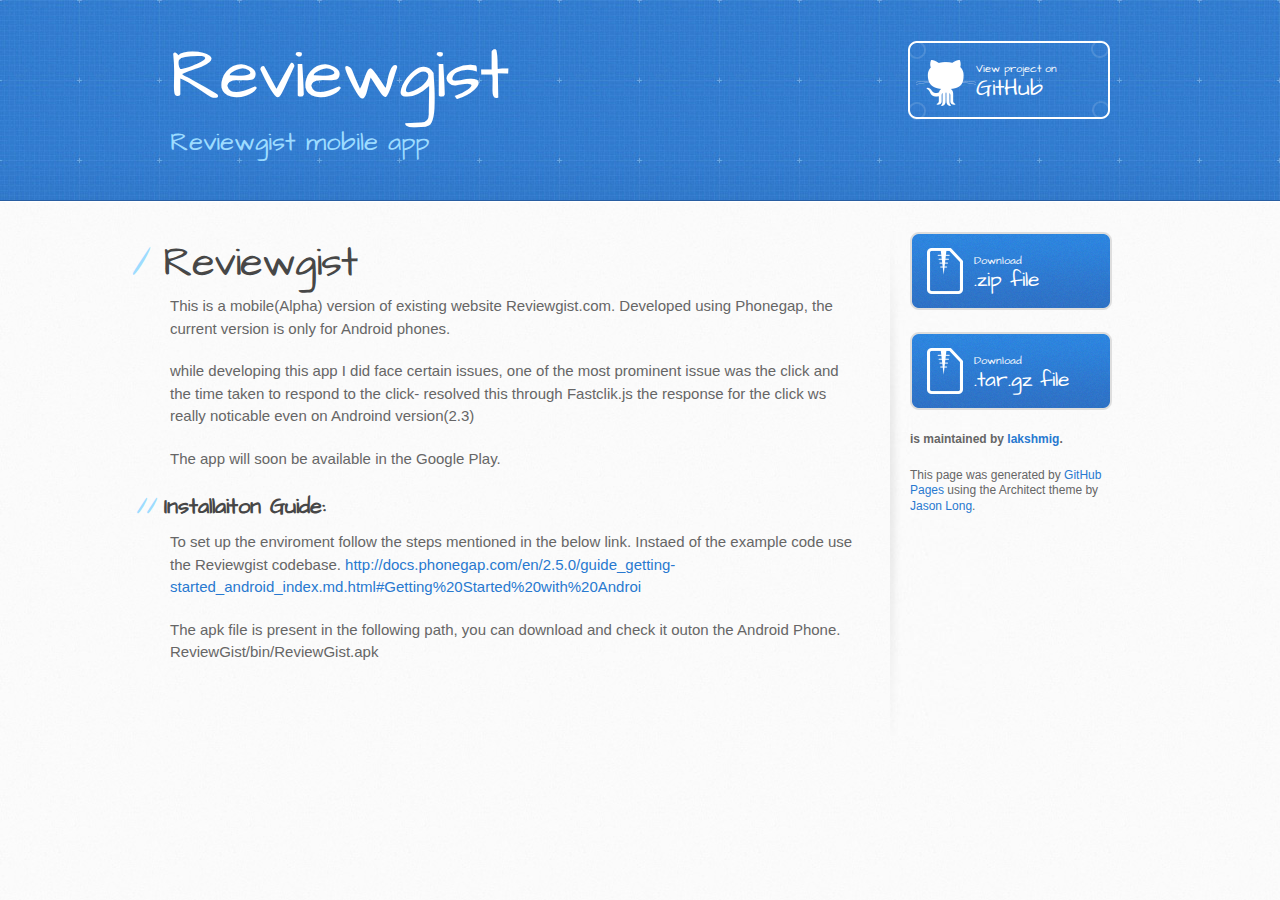
==== index.html @ 8f36562d "Create gh-pages branch via GitHub" ====
<!DOCTYPE html>
<html>
  <head>
    <meta charset='utf-8'>
    <meta http-equiv="X-UA-Compatible" content="chrome=1">
    <meta name="viewport" content="width=device-width, initial-scale=1, maximum-scale=1">
    <link href='https://fonts.googleapis.com/css?family=Architects+Daughter' rel='stylesheet' type='text/css'>
    <link rel="stylesheet" type="text/css" href="stylesheets/stylesheet.css" media="screen" />
    <link rel="stylesheet" type="text/css" href="stylesheets/pygment_trac.css" media="screen" />
    <link rel="stylesheet" type="text/css" href="stylesheets/print.css" media="print" />

    <!--[if lt IE 9]>
    <script src="//html5shiv.googlecode.com/svn/trunk/html5.js"></script>
    <![endif]-->

    <title>Reviewgist by lakshmig</title>
  </head>

  <body>
    <header>
      <div class="inner">
        <h1>Reviewgist</h1>
        <h2>Reviewgist mobile app</h2>
        <a href="https://github.com/lakshmig/Reviewgist" class="button"><small>View project on</small>GitHub</a>
      </div>
    </header>

    <div id="content-wrapper">
      <div class="inner clearfix">
        <section id="main-content">
          <h1>Reviewgist</h1>

<p>This is a mobile(Alpha) version of existing website Reviewgist.com.
Developed using Phonegap, the current version is only for Android phones.</p>

<p>while developing this app I did face certain issues, one of the most prominent 
issue was the click and the time taken to respond to the click- resolved this through Fastclik.js the response for the click ws really noticable even on 
Androind version(2.3)</p>

<p>The app will soon be available in the Google Play.</p>

<h2>Installaiton Guide:</h2>

<p>To set up the enviroment follow the steps mentioned in the below link. Instaed
 of the example code use the Reviewgist codebase.
<a href="http://docs.phonegap.com/en/2.5.0/guide_getting-started_android_index.md.html#Getting%20Started%20with%20Androi">http://docs.phonegap.com/en/2.5.0/guide_getting-started_android_index.md.html#Getting%20Started%20with%20Androi</a></p>

<p>The apk file is present in the following path, you can download and check it outon the Android Phone.
ReviewGist/bin/ReviewGist.apk</p>
        </section>

        <aside id="sidebar">
          <a href="https://github.com/lakshmig/Reviewgist/zipball/master" class="button">
            <small>Download</small>
            .zip file
          </a>
          <a href="https://github.com/lakshmig/Reviewgist/tarball/master" class="button">
            <small>Download</small>
            .tar.gz file
          </a>

          <p class="repo-owner"><a href="https://github.com/lakshmig/Reviewgist"></a> is maintained by <a href="https://github.com/lakshmig">lakshmig</a>.</p>

          <p>This page was generated by <a href="pages.github.com">GitHub Pages</a> using the Architect theme by <a href="http://twitter.com/jasonlong">Jason Long</a>.</p>
        </aside>
      </div>
    </div>

  
  </body>
</html>
---- stylesheets/stylesheet.css ----
/* http://meyerweb.com/eric/tools/css/reset/ 
   v2.0 | 20110126
   License: none (public domain)
*/
html, body, div, span, applet, object, iframe,
h1, h2, h3, h4, h5, h6, p, blockquote, pre,
a, abbr, acronym, address, big, cite, code,
del, dfn, em, img, ins, kbd, q, s, samp,
small, strike, strong, sub, sup, tt, var,
b, u, i, center,
dl, dt, dd, ol, ul, li,
fieldset, form, label, legend,
table, caption, tbody, tfoot, thead, tr, th, td,
article, aside, canvas, details, embed, 
figure, figcaption, footer, header, hgroup, 
menu, nav, output, ruby, section, summary,
time, mark, audio, video {
	margin: 0;
	padding: 0;
	border: 0;
	font-size: 100%;
	font: inherit;
	vertical-align: baseline;
}
/* HTML5 display-role reset for older browsers */
article, aside, details, figcaption, figure, 
footer, header, hgroup, menu, nav, section {
	display: block;
}
body {
	line-height: 1;
}
ol, ul {
	list-style: none;
}
blockquote, q {
	quotes: none;
}
blockquote:before, blockquote:after,
q:before, q:after {
	content: '';
	content: none;
}
table {
	border-collapse: collapse;
	border-spacing: 0;
}

/* LAYOUT STYLES */
body {
  font-size: 15px;
  line-height: 1.5; 
  background: #fafafa url(../images/body-bg.jpg) 0 0 repeat;
  font-family: 'Helvetica Neue', Helvetica, Arial, serif;
  font-weight: 400;
  color: #666;
}

a {
  color: #2879d0;
}
a:hover {
  color: #2268b2;
}

header {
  padding-top: 40px;
  padding-bottom: 40px;
  font-family: 'Architects Daughter', 'Helvetica Neue', Helvetica, Arial, serif; 
  background: #2e7bcf url(../images/header-bg.jpg) 0 0 repeat-x;
  border-bottom: solid 1px #275da1;
}

header h1 {
  letter-spacing: -1px;
  font-size: 72px;
  color: #fff;
  line-height: 1;
  margin-bottom: 0.2em;
  width: 540px;
}

header h2 {
  font-size: 26px;
  color: #9ddcff;
  font-weight: normal;
  line-height: 1.3;
  width: 540px;
  letter-spacing: 0;
}

.inner {
  position: relative;
  width: 940px;
  margin: 0 auto;
}

#content-wrapper {
  border-top: solid 1px #fff;
  padding-top: 30px;
}

#main-content {
  width: 690px;
  float: left;
}

#main-content img {
  max-width: 100%;
}

aside#sidebar {
  width: 200px;
  padding-left: 20px;
  min-height: 504px;
  float: right;
  background: transparent url(../images/sidebar-bg.jpg) 0 0 no-repeat;
  font-size: 12px;
  line-height: 1.3;
}

aside#sidebar p.repo-owner,
aside#sidebar p.repo-owner a {
  font-weight: bold;
}

#downloads {
  margin-bottom: 40px;
}

a.button {
  width: 134px;
  height: 58px;
  line-height: 1.2;
  font-size: 23px;
  color: #fff;
  padding-left: 68px;
  padding-top: 22px;
  font-family: 'Architects Daughter', 'Helvetica Neue', Helvetica, Arial, serif; 
}
a.button small {
  display: block;
  font-size: 11px;
}
header a.button {
  position: absolute;
  right: 0;
  top: 0;
  background: transparent url(../images/github-button.png) 0 0 no-repeat;
}
aside a.button {
  width: 138px;
  padding-left: 64px;
  display: block;
  background: transparent url(../images/download-button.png) 0 0 no-repeat;
  margin-bottom: 20px;
  font-size: 21px;
}

code, pre {
  font-family: Monaco, "Bitstream Vera Sans Mono", "Lucida Console", Terminal, monospace;
  color: #222;
  margin-bottom: 30px;
  font-size: 13px;
}

code {
  background-color: #f2f8fc;
  border: solid 1px #dbe7f3;
  padding: 0 3px;
}

pre {
  padding: 20px;
  background: #fff;
  text-shadow: none;
  overflow: auto;
  border: solid 1px #f2f2f2;
}
pre code {
  color: #2879d0;
  background-color: #fff;
  border: none;
  padding: 0;
}

ul, ol, dl {
  margin-bottom: 20px;
}


/* COMMON STYLES */

hr {
  height: 1px;
  line-height: 1px;
  margin-top: 1em;
  padding-bottom: 1em;
  border: none;
  background: transparent url('../images/hr.png') 0 0 no-repeat;
}

table {
  width: 100%;
  border: 1px solid #ebebeb;
}

th {
  font-weight: 500;
}

td {
  border: 1px solid #ebebeb;
  text-align: center; 
  font-weight: 300;
}

form {
  background: #f2f2f2;
  padding: 20px;
  
}


/* GENERAL ELEMENT TYPE STYLES */

#main-content h1 {
  font-family: 'Architects Daughter', 'Helvetica Neue', Helvetica, Arial, serif; 
  font-size: 2.8em;
  letter-spacing: -1px;
  color: #474747;
} 

#main-content h1:before {
  content: "/";
  color: #9ddcff;
  padding-right: 0.3em;
  margin-left: -0.9em;
}

#main-content h2 {
  font-family: 'Architects Daughter', 'Helvetica Neue', Helvetica, Arial, serif; 
  font-size: 22px;
  font-weight: bold;
  margin-bottom: 8px;
  color: #474747;
} 
#main-content h2:before {
  content: "//";
  color: #9ddcff;
  padding-right: 0.3em;
  margin-left: -1.5em;
}

#main-content h3 {
  font-family: 'Architects Daughter', 'Helvetica Neue', Helvetica, Arial, serif; 
  font-size: 18px;
  font-weight: bold;
  margin-top: 24px;
  margin-bottom: 8px;
  color: #474747;
} 
 
#main-content h3:before {
  content: "///";
  color: #9ddcff;
  padding-right: 0.3em;
  margin-left: -2em;
}

#main-content h4 {
  font-family: 'Architects Daughter', 'Helvetica Neue', Helvetica, Arial, serif; 
  font-size: 15px;
  font-weight: bold;
  color: #474747;
} 

h4:before {
  content: "////";
  color: #9ddcff;
  padding-right: 0.3em;
  margin-left: -2.8em;
}

#main-content h5 {
  font-family: 'Architects Daughter', 'Helvetica Neue', Helvetica, Arial, serif; 
  font-size: 14px;
  color: #474747;
} 
h5:before {
  content: "/////";
  color: #9ddcff;
  padding-right: 0.3em;
  margin-left: -3.2em;
}

#main-content h6 {
  font-family: 'Architects Daughter', 'Helvetica Neue', Helvetica, Arial, serif; 
  font-size: .8em;
  color: #474747;
} 
h6:before {
  content: "//////";
  color: #9ddcff;
  padding-right: 0.3em;
  margin-left: -3.7em;
}

p {
  margin-bottom: 20px;
}
 
a {
  text-decoration: none;
}

p a {
  font-weight: 400;
}

blockquote {
  font-size: 1.6em;
  border-left: 10px solid #e9e9e9;
  margin-bottom: 20px;
  padding: 0 0 0 30px;
}

ul li {
  list-style: disc inside;
  padding-left: 20px;
}

ol li {
  list-style: decimal inside;
  padding-left: 3px;
}

dl dd {
  font-style: italic;
  font-weight: 100;
}

footer {
  background: transparent url('../images/hr.png') 0 0 no-repeat;
  margin-top: 40px;
  padding-top: 20px;
  padding-bottom: 30px;
  font-size: 13px;
  color: #aaa;
}

footer a {
  color: #666;
}
footer a:hover {
  color: #444;
}

/* MISC */
.clearfix:after {
  clear: both;
  content: '.';
  display: block;
  visibility: hidden;
  height: 0;
}

.clearfix {display: inline-block;}
* html .clearfix {height: 1%;}
.clearfix {display: block;}

/* #Media Queries
================================================== */

/* Smaller than standard 960 (devices and browsers) */
@media only screen and (max-width: 959px) {}

/* Tablet Portrait size to standard 960 (devices and browsers) */
@media only screen and (min-width: 768px) and (max-width: 959px) {
  .inner {
    width: 740px;
  }
  header h1, header h2 {
    width: 340px;
  }
  header h1 {
    font-size: 60px;
  }
  header h2 {
    font-size: 30px;
  }
  #main-content {
    width: 490px;
  }
  #main-content h1:before,
  #main-content h2:before,
  #main-content h3:before,
  #main-content h4:before,
  #main-content h5:before,
  #main-content h6:before {
    content: none;
    padding-right: 0;
    margin-left: 0;
  }
}

/* All Mobile Sizes (devices and browser) */
@media only screen and (max-width: 767px) {
  .inner {
    width: 93%;
  }
  header {
    padding: 20px 0;
  }
  header .inner {
    position: relative;
  }
  header h1, header h2 {
    width: 100%;
  }
  header h1 {
    font-size: 48px;
  }
  header h2 {
    font-size: 24px;
  }
  header a.button {
    background-image: none;
    width: auto;
    height: auto;
    display: inline-block;
    margin-top: 15px;
    padding: 5px 10px;
    position: relative;
    text-align: center;
    font-size: 13px;
    line-height: 1;
    background-color: #9ddcff;
    color: #2879d0;
    -moz-border-radius: 5px;
    -webkit-border-radius: 5px;                     
    border-radius: 5px;    
  }
  header a.button small {
    font-size: 13px;
    display: inline;
  }
  #main-content,
  aside#sidebar {
    float: none;
    width: 100% ! important;
  }
  aside#sidebar {
    background-image: none;
    margin-top: 20px;
    border-top: solid 1px #ddd;
    padding: 20px 0;
    min-height: 0;
  }
  aside#sidebar a.button {
    display: none;
  }
  #main-content h1:before,
  #main-content h2:before,
  #main-content h3:before,
  #main-content h4:before,
  #main-content h5:before,
  #main-content h6:before {
    content: none;
    padding-right: 0;
    margin-left: 0;
  }
}

/* Mobile Landscape Size to Tablet Portrait (devices and browsers) */
@media only screen and (min-width: 480px) and (max-width: 767px) {}

/* Mobile Portrait Size to Mobile Landscape Size (devices and browsers) */
@media only screen and (max-width: 479px) {}
---- stylesheets/pygment_trac.css ----
.highlight  { background: #ffffff; }
.highlight .c { color: #999988; font-style: italic } /* Comment */
.highlight .err { color: #a61717; background-color: #e3d2d2 } /* Error */
.highlight .k { font-weight: bold } /* Keyword */
.highlight .o { font-weight: bold } /* Operator */
.highlight .cm { color: #999988; font-style: italic } /* Comment.Multiline */
.highlight .cp { color: #999999; font-weight: bold } /* Comment.Preproc */
.highlight .c1 { color: #999988; font-style: italic } /* Comment.Single */
.highlight .cs { color: #999999; font-weight: bold; font-style: italic } /* Comment.Special */
.highlight .gd { color: #000000; background-color: #ffdddd } /* Generic.Deleted */
.highlight .gd .x { color: #000000; background-color: #ffaaaa } /* Generic.Deleted.Specific */
.highlight .ge { font-style: italic } /* Generic.Emph */
.highlight .gr { color: #aa0000 } /* Generic.Error */
.highlight .gh { color: #999999 } /* Generic.Heading */
.highlight .gi { color: #000000; background-color: #ddffdd } /* Generic.Inserted */
.highlight .gi .x { color: #000000; background-color: #aaffaa } /* Generic.Inserted.Specific */
.highlight .go { color: #888888 } /* Generic.Output */
.highlight .gp { color: #555555 } /* Generic.Prompt */
.highlight .gs { font-weight: bold } /* Generic.Strong */
.highlight .gu { color: #800080; font-weight: bold; } /* Generic.Subheading */
.highlight .gt { color: #aa0000 } /* Generic.Traceback */
.highlight .kc { font-weight: bold } /* Keyword.Constant */
.highlight .kd { font-weight: bold } /* Keyword.Declaration */
.highlight .kn { font-weight: bold } /* Keyword.Namespace */
.highlight .kp { font-weight: bold } /* Keyword.Pseudo */
.highlight .kr { font-weight: bold } /* Keyword.Reserved */
.highlight .kt { color: #445588; font-weight: bold } /* Keyword.Type */
.highlight .m { color: #009999 } /* Literal.Number */
.highlight .s { color: #d14 } /* Literal.String */
.highlight .na { color: #008080 } /* Name.Attribute */
.highlight .nb { color: #0086B3 } /* Name.Builtin */
.highlight .nc { color: #445588; font-weight: bold } /* Name.Class */
.highlight .no { color: #008080 } /* Name.Constant */
.highlight .ni { color: #800080 } /* Name.Entity */
.highlight .ne { color: #990000; font-weight: bold } /* Name.Exception */
.highlight .nf { color: #990000; font-weight: bold } /* Name.Function */
.highlight .nn { color: #555555 } /* Name.Namespace */
.highlight .nt { color: #000080 } /* Name.Tag */
.highlight .nv { color: #008080 } /* Name.Variable */
.highlight .ow { font-weight: bold } /* Operator.Word */
.highlight .w { color: #bbbbbb } /* Text.Whitespace */
.highlight .mf { color: #009999 } /* Literal.Number.Float */
.highlight .mh { color: #009999 } /* Literal.Number.Hex */
.highlight .mi { color: #009999 } /* Literal.Number.Integer */
.highlight .mo { color: #009999 } /* Literal.Number.Oct */
.highlight .sb { color: #d14 } /* Literal.String.Backtick */
.highlight .sc { color: #d14 } /* Literal.String.Char */
.highlight .sd { color: #d14 } /* Literal.String.Doc */
.highlight .s2 { color: #d14 } /* Literal.String.Double */
.highlight .se { color: #d14 } /* Literal.String.Escape */
.highlight .sh { color: #d14 } /* Literal.String.Heredoc */
.highlight .si { color: #d14 } /* Literal.String.Interpol */
.highlight .sx { color: #d14 } /* Literal.String.Other */
.highlight .sr { color: #009926 } /* Literal.String.Regex */
.highlight .s1 { color: #d14 } /* Literal.String.Single */
.highlight .ss { color: #990073 } /* Literal.String.Symbol */
.highlight .bp { color: #999999 } /* Name.Builtin.Pseudo */
.highlight .vc { color: #008080 } /* Name.Variable.Class */
.highlight .vg { color: #008080 } /* Name.Variable.Global */
.highlight .vi { color: #008080 } /* Name.Variable.Instance */
.highlight .il { color: #009999 } /* Literal.Number.Integer.Long */

.type-csharp .highlight .k { color: #0000FF }
.type-csharp .highlight .kt { color: #0000FF }
.type-csharp .highlight .nf { color: #000000; font-weight: normal }
.type-csharp .highlight .nc { color: #2B91AF }
.type-csharp .highlight .nn { color: #000000 }
.type-csharp .highlight .s { color: #A31515 }
.type-csharp .highlight .sc { color: #A31515 }
---- stylesheets/print.css ----
html, body, div, span, applet, object, iframe,
h1, h2, h3, h4, h5, h6, p, blockquote, pre,
a, abbr, acronym, address, big, cite, code,
del, dfn, em, img, ins, kbd, q, s, samp,
small, strike, strong, sub, sup, tt, var,
b, u, i, center,
dl, dt, dd, ol, ul, li,
fieldset, form, label, legend,
table, caption, tbody, tfoot, thead, tr, th, td,
article, aside, canvas, details, embed, 
figure, figcaption, footer, header, hgroup, 
menu, nav, output, ruby, section, summary,
time, mark, audio, video {
  margin: 0;
  padding: 0;
  border: 0;
  font-size: 100%;
  font: inherit;
  vertical-align: baseline;
}
/* HTML5 display-role reset for older browsers */
article, aside, details, figcaption, figure, 
footer, header, hgroup, menu, nav, section {
  display: block;
}
body {
  line-height: 1;
}
ol, ul {
  list-style: none;
}
blockquote, q {
  quotes: none;
}
blockquote:before, blockquote:after,
q:before, q:after {
  content: '';
  content: none;
}
table {
  border-collapse: collapse;
  border-spacing: 0;
}
body {
  font-size: 13px;
  line-height: 1.5; 
  font-family: 'Helvetica Neue', Helvetica, Arial, serif;
  color: #000;
}

a {
  color: #d5000d;
  font-weight: bold;
}

header {
  padding-top: 35px;
  padding-bottom: 10px;
}

header h1 {
  font-weight: bold;
  letter-spacing: -1px;
  font-size: 48px;
  color: #303030;
  line-height: 1.2;
}

header h2 {
  letter-spacing: -1px;
  font-size: 24px;
  color: #aaa;
  font-weight: normal;
  line-height: 1.3;
}
#downloads {
  display: none;
}
#main_content {
  padding-top: 20px;
}

code, pre {
  font-family: Monaco, "Bitstream Vera Sans Mono", "Lucida Console", Terminal;
  color: #222;
  margin-bottom: 30px;
  font-size: 12px;
}

code {
  padding: 0 3px;
}

pre {
  border: solid 1px #ddd;
  padding: 20px;
  overflow: auto;
}
pre code {
  padding: 0;
}

ul, ol, dl {
  margin-bottom: 20px;
}


/* COMMON STYLES */

table {
  width: 100%;
  border: 1px solid #ebebeb;
}

th {
  font-weight: 500;
}

td {
  border: 1px solid #ebebeb;
  text-align: center; 
  font-weight: 300;
}

form {
  background: #f2f2f2;
  padding: 20px;
  
}


/* GENERAL ELEMENT TYPE STYLES */

h1 {
  font-size: 2.8em;
} 

h2 {
  font-size: 22px;
  font-weight: bold;
  color: #303030;
  margin-bottom: 8px;
} 

h3 {
  color: #d5000d;
  font-size: 18px;
  font-weight: bold;
  margin-bottom: 8px;
} 
 
h4 {
  font-size: 16px;
  color: #303030;
  font-weight: bold;
} 

h5 {
  font-size: 1em;
  color: #303030;
} 

h6 {
  font-size: .8em;
  color: #303030;
} 

p {
  font-weight: 300;
  margin-bottom: 20px;
}
 
a {
  text-decoration: none;
}

p a {
  font-weight: 400;
}

blockquote {
  font-size: 1.6em;
  border-left: 10px solid #e9e9e9;
  margin-bottom: 20px;
  padding: 0 0 0 30px;
}

ul li {
  list-style: disc inside;
  padding-left: 20px;
}

ol li {
  list-style: decimal inside;
  padding-left: 3px;
}

dl dd {
  font-style: italic;
  font-weight: 100;
}

footer {
  margin-top: 40px;
  padding-top: 20px;
  padding-bottom: 30px;
  font-size: 13px;
  color: #aaa;
}

footer a {
  color: #666;
}

/* MISC */
.clearfix:after {
  clear: both;
  content: '.';
  display: block;
  visibility: hidden;
  height: 0;
}

.clearfix {display: inline-block;}
* html .clearfix {height: 1%;}
.clearfix {display: block;}
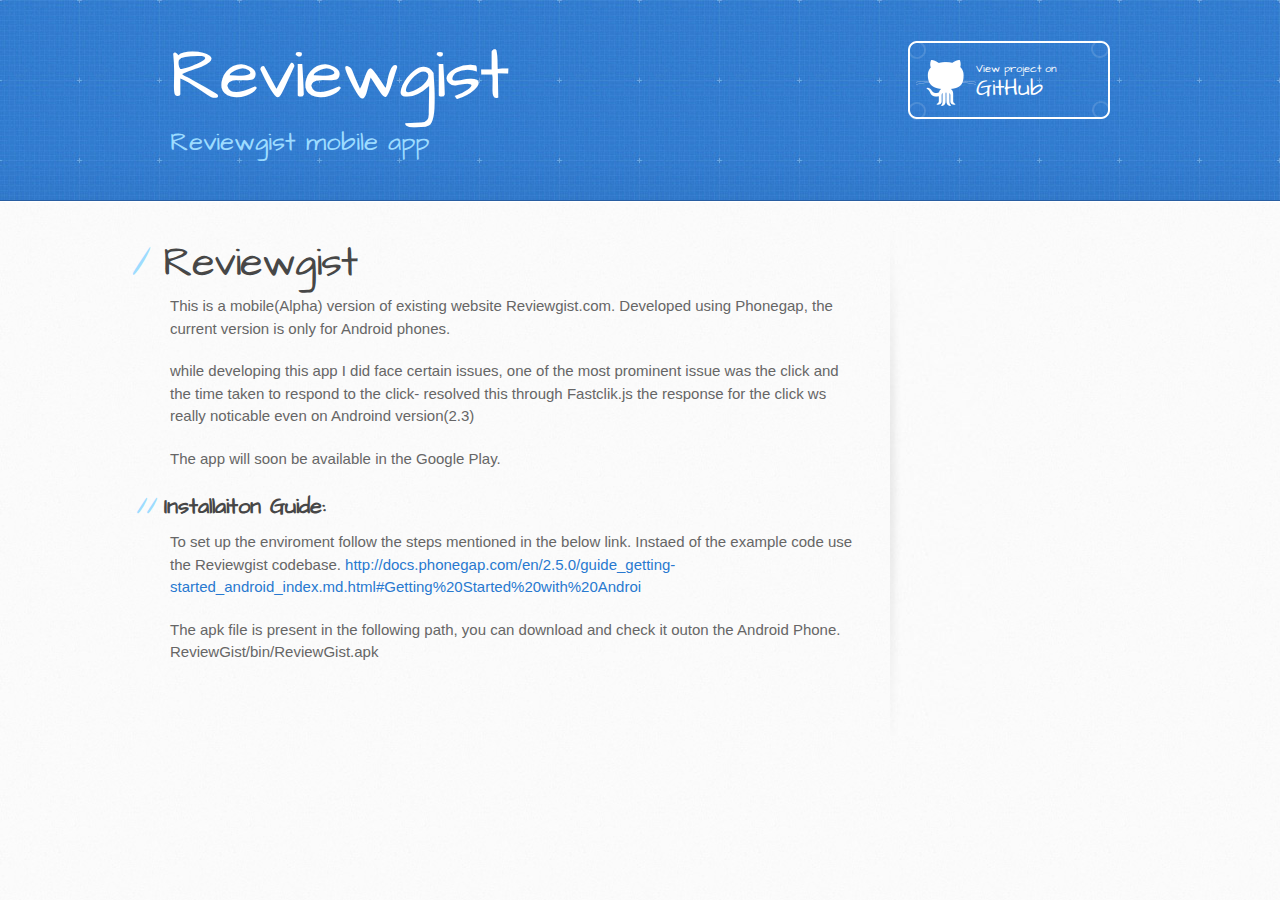
==== commit 2c689e4c: "modified index.html" ====
--- a/index.html
+++ b/index.html
@@ -50,22 +50,11 @@
         </section>
 
         <aside id="sidebar">
-          <a href="https://github.com/lakshmig/Reviewgist/zipball/master" class="button">
-            <small>Download</small>
-            .zip file
-          </a>
-          <a href="https://github.com/lakshmig/Reviewgist/tarball/master" class="button">
-            <small>Download</small>
-            .tar.gz file
-          </a>
-
-          <p class="repo-owner"><a href="https://github.com/lakshmig/Reviewgist"></a> is maintained by <a href="https://github.com/lakshmig">lakshmig</a>.</p>
-
-          <p>This page was generated by <a href="pages.github.com">GitHub Pages</a> using the Architect theme by <a href="http://twitter.com/jasonlong">Jason Long</a>.</p>
+		<iframe src="https://raw.github.com/lakshmig/Reviewgist/Reviewgist_WebApp/assets/www/app.html" style="width:100%; padding:0; margin:0" frameborder=0></iframe>      
         </aside>
       </div>
     </div>
 
   
   </body>
-</html>+</html>
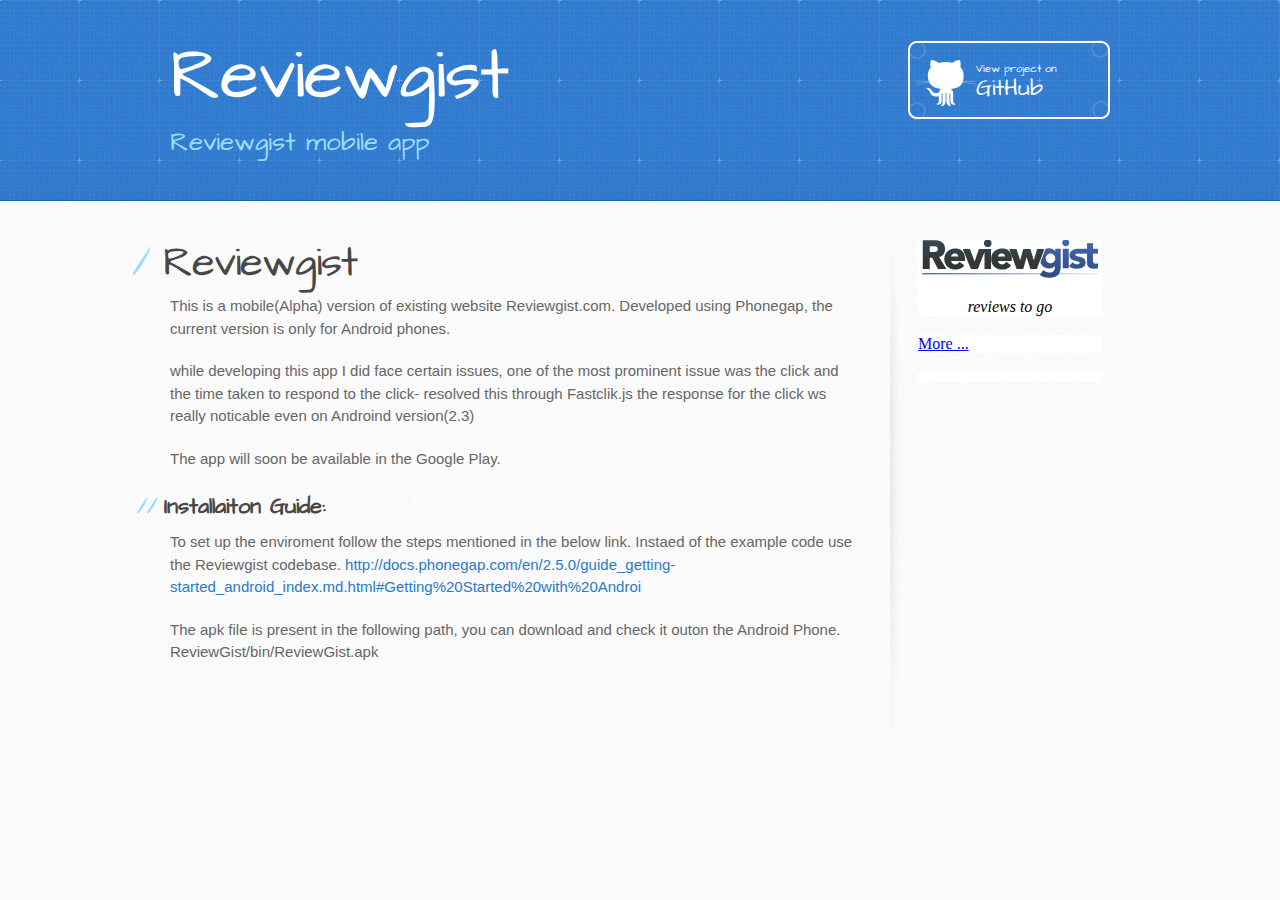
==== commit c777bf46: "added the app inside iframe on the right" ====
--- a/index.html
+++ b/index.html
@@ -8,6 +8,7 @@
     <link rel="stylesheet" type="text/css" href="stylesheets/stylesheet.css" media="screen" />
     <link rel="stylesheet" type="text/css" href="stylesheets/pygment_trac.css" media="screen" />
     <link rel="stylesheet" type="text/css" href="stylesheets/print.css" media="print" />
+    <script src="javascripts/jquery.min.js"></script>
 
     <!--[if lt IE 9]>
     <script src="//html5shiv.googlecode.com/svn/trunk/html5.js"></script>
@@ -48,10 +49,21 @@
 <p>The apk file is present in the following path, you can download and check it outon the Android Phone.
 ReviewGist/bin/ReviewGist.apk</p>
         </section>
-
+	
         <aside id="sidebar">
-		<iframe src="https://raw.github.com/lakshmig/Reviewgist/Reviewgist_WebApp/assets/www/app.html" style="width:100%; padding:0; margin:0" frameborder=0></iframe>      
+		<iframe src="assets/www/app.html"  style="width:100%; padding:0; margin:0" frameborder=0></iframe>      
         </aside>
+	<script>
+	/*	$.ajax({
+			url: "https://raw.github.com/lakshmig/Reviewgist/gh-pages/assets/www/app.html",
+			success: function(data) {
+				alert(data)
+			},
+			error: function() {
+				alert("error")
+			}
+		}) */	
+	</script>
       </div>
     </div>
 
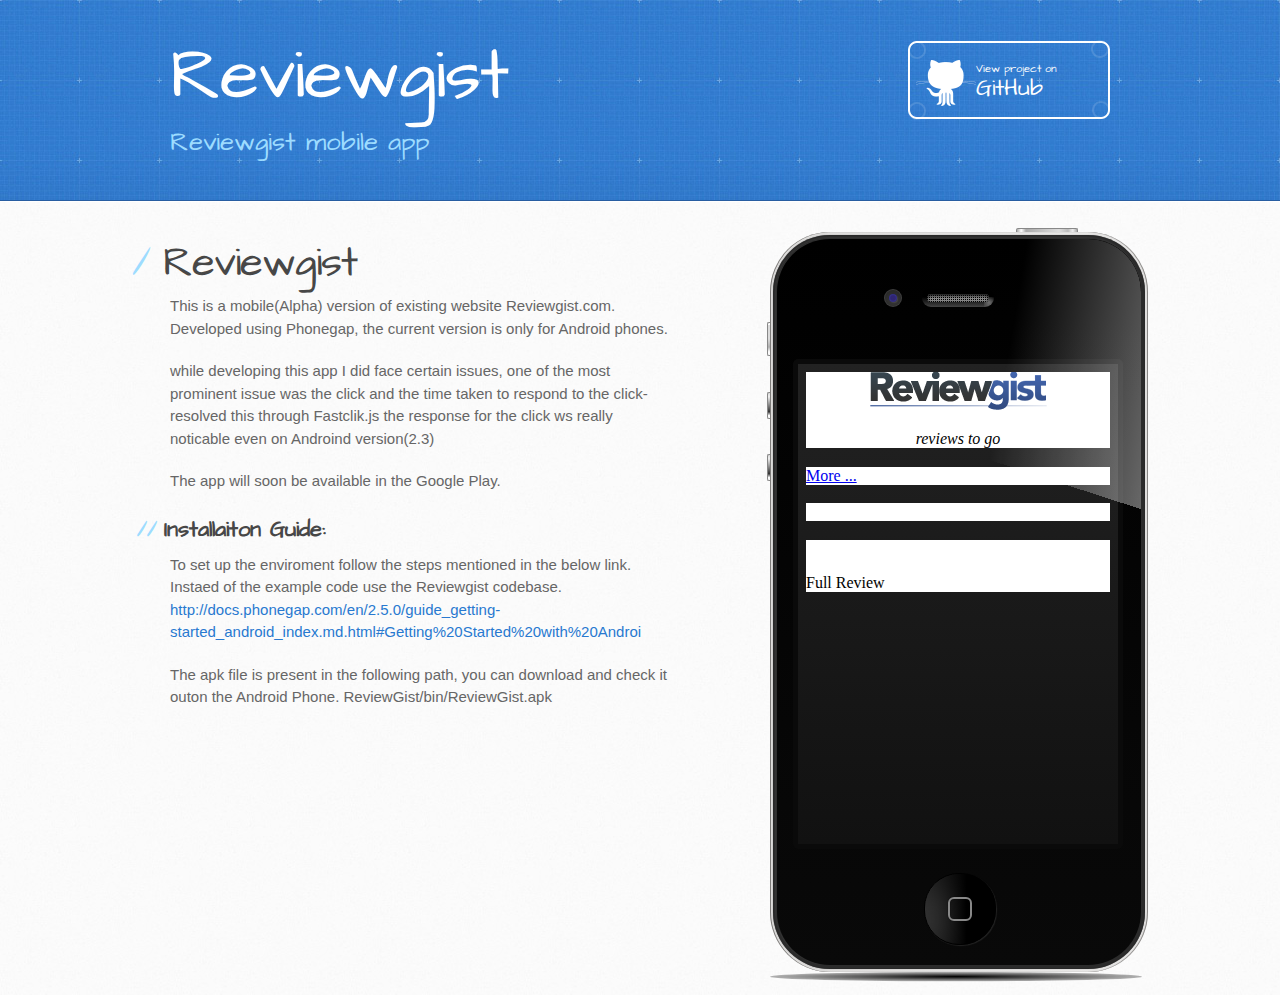
==== commit ebaa1062: "added iframe inside iphone for demo" ====
--- a/index.html
+++ b/index.html
@@ -8,6 +8,7 @@
     <link rel="stylesheet" type="text/css" href="stylesheets/stylesheet.css" media="screen" />
     <link rel="stylesheet" type="text/css" href="stylesheets/pygment_trac.css" media="screen" />
     <link rel="stylesheet" type="text/css" href="stylesheets/print.css" media="print" />
+    <link rel="stylesheet" type="text/css" href="stylesheets/iphone.css" />
     <script src="javascripts/jquery.min.js"></script>
 
     <!--[if lt IE 9]>
@@ -51,20 +52,42 @@
         </section>
 	
         <aside id="sidebar">
-		<iframe src="assets/www/app.html"  style="width:100%; padding:0; margin:0" frameborder=0></iframe>      
+		<div class='iphone'>
+                  <div class='steel_band'>
+                    <div class='mute_rocker'></div>
+                    <div class='volume up'></div>
+                    <div class='volume down'></div>
+                    <div class='sleep_wake'></div>
+                    <div class='plastic_band'>
+                      <div class='glass_face'>
+                        <div class='camera'></div>
+                        <div class='speaker'></div>
+                        <div class='home_button'></div>
+                        <div class='gloss'></div>
+                        <div class='screen'>
+                            <div class='stage' style="position:relative">
+                            </div>
+                        </div>
+                      </div>
+                    </div>
+                  </div>
+    
+                </div>
+<script>
+        $(document).ready(function(){
+var height = $(".stage").height() + "px"
+var width = $(".stage").width() + "px"
+var left = $(".stage").offset().left + "px"
+var top = $(".stage").offset().top + "px"
+console.log("height " + height + " width " + width + " top " + top + " left " + left)
+$('body').append("<iframe src='assets/www/app.html'  style='z-index:3; position: absolute; top:"+top+"; left:"+left+"; width:"+width+"; height:"+height+";  padding:0; margin:0' frameborder=0></iframe>")
+})
+</script>
+
         </aside>
-	<script>
-	/*	$.ajax({
-			url: "https://raw.github.com/lakshmig/Reviewgist/gh-pages/assets/www/app.html",
-			success: function(data) {
-				alert(data)
-			},
-			error: function() {
-				alert("error")
-			}
-		}) */	
-	</script>
-      </div>
+	
+      
+	</div>
     </div>
 
   
--- a/stylesheets/stylesheet.css
+++ b/stylesheets/stylesheet.css
@@ -101,7 +101,7 @@
 }
 
 #main-content {
-  width: 690px;
+  width: 500px;
   float: left;
 }
 
@@ -110,11 +110,10 @@
 }
 
 aside#sidebar {
-  width: 200px;
+  width: 340px;
   padding-left: 20px;
   min-height: 504px;
   float: right;
-  background: transparent url(../images/sidebar-bg.jpg) 0 0 no-repeat;
   font-size: 12px;
   line-height: 1.3;
 }
--- a/stylesheets/iphone.css
+++ b/stylesheets/iphone.css
@@ -0,0 +1,352 @@
+
+
+.iphone {
+  display: -moz-inline-stack;
+  display: inline-block;
+  vertical-align: middle;
+  *vertical-align: auto;
+  zoom: 1;
+  *display: inline;
+}
+
+.iphone {
+  position: relative;
+}
+.iphone:after {
+  position: absolute;
+  top: 100%;
+  width: 372px;
+  height: 372px;
+  -webkit-border-radius: 50%;
+  -moz-border-radius: 50%;
+  -ms-border-radius: 50%;
+  -o-border-radius: 50%;
+  border-radius: 50%;
+  background: -webkit-gradient(radial, 50% 50%, 0, 50% 50%, 100, color-stop(0%, #000000), color-stop(100%, rgba(0, 0, 0, 0)));
+  background: -webkit-radial-gradient(#000000, rgba(0, 0, 0, 0));
+  background: -moz-radial-gradient(#000000, rgba(0, 0, 0, 0));
+  background: -o-radial-gradient(#000000, rgba(0, 0, 0, 0));
+  background: radial-gradient(#000000, rgba(0, 0, 0, 0));
+  -webkit-transform: scale(1, 0.025);
+  -moz-transform: scale(1, 0.025);
+  -ms-transform: scale(1, 0.025);
+  -o-transform: scale(1, 0.025);
+  transform: scale(1, 0.025);
+  -webkit-transform-origin: 0 0;
+  -moz-transform-origin: 0 0;
+  -ms-transform-origin: 0 0;
+  -o-transform-origin: 0 0;
+  transform-origin: 0 0;
+  content: "";
+}
+.iphone .reflection {
+  position: absolute;
+  top: 100%;
+  -webkit-transform: scaleY(-1);
+  -moz-transform: scaleY(-1);
+  -ms-transform: scaleY(-1);
+  -o-transform: scaleY(-1);
+  transform: scaleY(-1);
+  -webkit-mask-image: -webkit-linear-gradient(rgba(0, 0, 0, 0) 80%, #000000);
+  -box-mask-image: -moz-linear-gradient(rgba(0, 0, 0, 0) 80%, #000000);
+  -o-mask-image: -o-linear-gradient(rgba(0, 0, 0, 0) 80%, #000000);
+  mask-image: linear-gradient(rgba(0, 0, 0, 0) 80%, #000000);
+  filter: progid:DXImageTransform.Microsoft.Alpha(Opacity=50);
+  opacity: 0.5;
+}
+.iphone .steel_band {
+  position: relative;
+  width: 372px;
+  height: 734px;
+  padding: 3px;
+  background: -webkit-gradient(linear, 0% 50%, 100% 50%, color-stop(0%, #dcdbda), color-stop(100%, #ebeae9));
+  background: -webkit-linear-gradient(left, #dcdbda, #ebeae9);
+  background: -moz-linear-gradient(left, #dcdbda, #ebeae9);
+  background: -o-linear-gradient(left, #dcdbda, #ebeae9);
+  background: linear-gradient(left, #dcdbda, #ebeae9);
+  -webkit-border-radius: 60px;
+  -moz-border-radius: 60px;
+  -ms-border-radius: 60px;
+  -o-border-radius: 60px;
+  border-radius: 60px;
+  -webkit-box-shadow: inset 1px 0 0 #7e7c7a, inset -1px 0 1px #7e7c7a;
+  -moz-box-shadow: inset 1px 0 0 #7e7c7a, inset -1px 0 1px #7e7c7a;
+  box-shadow: inset 1px 0 0 #7e7c7a, inset -1px 0 1px #7e7c7a;
+}
+.iphone .plastic_band {
+  width: 364px;
+  height: 726px;
+  padding: 4px;
+  -webkit-border-radius: 57px;
+  -moz-border-radius: 57px;
+  -ms-border-radius: 57px;
+  -o-border-radius: 57px;
+  border-radius: 57px;
+  background: #2b2b2b;
+  -webkit-box-shadow: inset 0 0 1px rgba(0, 0, 0, 0.5), 0 0 1px rgba(0, 0, 0, 0.5);
+  -moz-box-shadow: inset 0 0 1px rgba(0, 0, 0, 0.5), 0 0 1px rgba(0, 0, 0, 0.5);
+  box-shadow: inset 0 0 1px rgba(0, 0, 0, 0.5), 0 0 1px rgba(0, 0, 0, 0.5);
+}
+.iphone .glass_face {
+  position: relative;
+  width: 364px;
+  height: 726px;
+  overflow: hidden;
+  background: -webkit-gradient(linear, 50% 0%, 50% 100%, color-stop(0%, #000000), color-stop(100%, #090909));
+  background: -webkit-linear-gradient(#000000, #090909);
+  background: -moz-linear-gradient(#000000, #090909);
+  background: -o-linear-gradient(#000000, #090909);
+  background: linear-gradient(#000000, #090909);
+  -webkit-border-radius: 53px;
+  -moz-border-radius: 53px;
+  -ms-border-radius: 53px;
+  -o-border-radius: 53px;
+  border-radius: 53px;
+  -webkit-box-shadow: -1px -1px 2px rgba(255, 255, 255, 0.15), -1px -1px 0 rgba(0, 0, 0, 0.5);
+  -moz-box-shadow: -1px -1px 2px rgba(255, 255, 255, 0.15), -1px -1px 0 rgba(0, 0, 0, 0.5);
+  box-shadow: -1px -1px 2px rgba(255, 255, 255, 0.15), -1px -1px 0 rgba(0, 0, 0, 0.5);
+}
+.iphone .gloss {
+  position: relative;
+  z-index: 1;
+  height: 100%;
+  width: 100%;
+  -webkit-mask-image: -webkit-linear-gradient(-162deg, #000000 32%, rgba(0, 0, 0, 0) 32%);
+  -box-mask-image: -moz-linear-gradient(-162deg, #000000 32%, rgba(0, 0, 0, 0) 32%);
+  -o-mask-image: -o-linear-gradient(-162deg, #000000 32%, rgba(0, 0, 0, 0) 32%);
+  mask-image: linear-gradient(-162deg, #000000 32%, rgba(0, 0, 0, 0) 32%);
+  -webkit-border-radius: 53px;
+  -moz-border-radius: 53px;
+  -ms-border-radius: 53px;
+  -o-border-radius: 53px;
+  border-radius: 53px;
+  background: -webkit-linear-gradient(280deg, rgba(255, 255, 255, 0.6), rgba(255, 255, 255, 0) 70%) no-repeat;
+  background: -moz-linear-gradient(280deg, rgba(255, 255, 255, 0.6), rgba(255, 255, 255, 0) 70%) no-repeat;
+  background: -o-linear-gradient(280deg, rgba(255, 255, 255, 0.6), rgba(255, 255, 255, 0) 70%) no-repeat;
+  background: linear-gradient(280deg, rgba(255, 255, 255, 0.6), rgba(255, 255, 255, 0) 70%) no-repeat;
+  -webkit-background-size: 60% 100%;
+  -moz-background-size: 60% 100%;
+  -o-background-size: 60% 100%;
+  background-size: 60% 100%;
+  background-position: top right;
+}
+.iphone .camera {
+  position: absolute;
+  z-index: 2;
+  top: 50px;
+  left: 50%;
+  margin-left: -75px;
+  height: 8px;
+  width: 8px;
+  padding: 4px;
+  border: 1px solid rgba(255, 255, 255, 0.05);
+  -webkit-border-radius: 9px;
+  -moz-border-radius: 9px;
+  -ms-border-radius: 9px;
+  -o-border-radius: 9px;
+  border-radius: 9px;
+  -webkit-box-shadow: inset 0 3px 6px rgba(0, 0, 0, 0.25);
+  -moz-box-shadow: inset 0 3px 6px rgba(0, 0, 0, 0.25);
+  box-shadow: inset 0 3px 6px rgba(0, 0, 0, 0.25);
+  background: -webkit-gradient(radial, 5px 5px, 0, 5px 5px, 100, color-stop(0%, #1b1b1b), color-stop(100%, #343434));
+  background: -webkit-radial-gradient(5px 5px, #1b1b1b, #343434);
+  background: -moz-radial-gradient(5px 5px, #1b1b1b, #343434);
+  background: -o-radial-gradient(5px 5px, #1b1b1b, #343434);
+  background: radial-gradient(5px 5px, #1b1b1b, #343434);
+  background-position: top left;
+}
+.iphone .camera:after {
+  display: block;
+  height: 8px;
+  width: 8px;
+  -webkit-border-radius: 4px;
+  -moz-border-radius: 4px;
+  -ms-border-radius: 4px;
+  -o-border-radius: 4px;
+  border-radius: 4px;
+  -webkit-box-shadow: 1px 1px 1px rgba(255, 255, 255, 0.1);
+  -moz-box-shadow: 1px 1px 1px rgba(255, 255, 255, 0.1);
+  box-shadow: 1px 1px 1px rgba(255, 255, 255, 0.1);
+  background: -webkit-gradient(radial, 1px 1px, 0, 1px 1px, 50, color-stop(25%, #3c2b90), color-stop(50%, rgba(60, 43, 144, 0.75))), -webkit-gradient(radial, 1px 1px, 0, 1px 1px, 50, color-stop(25%, rgba(43, 93, 144, 0.75)), color-stop(50%, rgba(43, 93, 144, 0))), -webkit-gradient(radial, 1px 1px, 0, 1px 1px, 50, color-stop(25%, rgba(43, 93, 144, 0.75)), color-stop(50%, rgba(43, 93, 144, 0))), -webkit-gradient(radial, 50% 50%, 0, 50% 50%, 60, color-stop(40%, #07131b), color-stop(60%, #1b3d70));
+  background: -webkit-radial-gradient(1px 1px, #3c2b90 25%, rgba(60, 43, 144, 0.75) 50%), -webkit-radial-gradient(1px 1px, rgba(43, 93, 144, 0.75) 25%, rgba(43, 93, 144, 0) 50%), -webkit-radial-gradient(1px 1px, rgba(43, 93, 144, 0.75) 25%, rgba(43, 93, 144, 0) 50%), -webkit-radial-gradient(#07131b 40%, #1b3d70 60%);
+  background: -moz-radial-gradient(1px 1px, #3c2b90 25%, rgba(60, 43, 144, 0.75) 50%), -moz-radial-gradient(1px 1px, rgba(43, 93, 144, 0.75) 25%, rgba(43, 93, 144, 0) 50%), -moz-radial-gradient(1px 1px, rgba(43, 93, 144, 0.75) 25%, rgba(43, 93, 144, 0) 50%), -moz-radial-gradient(#07131b 40%, #1b3d70 60%);
+  background: -o-radial-gradient(1px 1px, #3c2b90 25%, rgba(60, 43, 144, 0.75) 50%), -o-radial-gradient(1px 1px, rgba(43, 93, 144, 0.75) 25%, rgba(43, 93, 144, 0) 50%), -o-radial-gradient(1px 1px, rgba(43, 93, 144, 0.75) 25%, rgba(43, 93, 144, 0) 50%), -o-radial-gradient(#07131b 40%, #1b3d70 60%);
+  background: radial-gradient(1px 1px, #3c2b90 25%, rgba(60, 43, 144, 0.75) 50%), radial-gradient(1px 1px, rgba(43, 93, 144, 0.75) 25%, rgba(43, 93, 144, 0) 50%), radial-gradient(1px 1px, rgba(43, 93, 144, 0.75) 25%, rgba(43, 93, 144, 0) 50%), radial-gradient(#07131b 40%, #1b3d70 60%);
+  background-position: top left, center left, center, right center;
+  content: "";
+}
+.iphone .speaker {
+  position: absolute;
+  z-index: 2;
+  top: 50px;
+  left: 50%;
+  margin-left: -37px;
+  width: 62px;
+  height: 8px;
+  padding: 5px;
+  -webkit-border-radius: 9px;
+  -moz-border-radius: 9px;
+  -ms-border-radius: 9px;
+  -o-border-radius: 9px;
+  border-radius: 9px;
+  background: -webkit-gradient(radial, 50% 50%, 0, 50% 50%, 100, color-stop(0%, rgba(255, 255, 255, 0.35)), color-stop(100%, rgba(255, 255, 255, 0))) no-repeat, -webkit-gradient(linear, 50% 0%, 50% 18, color-stop(44.44444%, #000000), color-stop(100%, #444444));
+  background: -webkit-radial-gradient(rgba(255, 255, 255, 0.35), rgba(255, 255, 255, 0)) no-repeat, -webkit-linear-gradient(#000000 8px, #444444 18px);
+  background: -moz-radial-gradient(rgba(255, 255, 255, 0.35), rgba(255, 255, 255, 0)) no-repeat, -moz-linear-gradient(#000000 8px, #444444 18px);
+  background: -o-radial-gradient(rgba(255, 255, 255, 0.35), rgba(255, 255, 255, 0)) no-repeat, -o-linear-gradient(#000000 8px, #444444 18px);
+  background: radial-gradient(rgba(255, 255, 255, 0.35), rgba(255, 255, 255, 0)) no-repeat, linear-gradient(#000000 8px, #444444 18px);
+  -webkit-background-size: 10px 10px, 100% 100%;
+  -moz-background-size: 10px 10px, 100% 100%;
+  -o-background-size: 10px 10px, 100% 100%;
+  background-size: 10px 10px, 100% 100%;
+  background-position: bottom right, center;
+}
+.iphone .speaker:after {
+  display: block;
+  width: 62px;
+  height: 8px;
+  -webkit-border-radius: 6px;
+  -moz-border-radius: 6px;
+  -ms-border-radius: 6px;
+  -o-border-radius: 6px;
+  border-radius: 6px;
+  background: -webkit-linear-gradient(45deg, #000000 25%, rgba(0, 0, 0, 0) 25%, rgba(0, 0, 0, 0) 75%, #000000 75%, #000000), #888888;
+  background: -moz-linear-gradient(45deg, #000000 25%, rgba(0, 0, 0, 0) 25%, rgba(0, 0, 0, 0) 75%, #000000 75%, #000000), #888888;
+  background: -o-linear-gradient(45deg, #000000 25%, rgba(0, 0, 0, 0) 25%, rgba(0, 0, 0, 0) 75%, #000000 75%, #000000), #888888;
+  background: linear-gradient(45deg, #000000 25%, rgba(0, 0, 0, 0) 25%, rgba(0, 0, 0, 0) 75%, #000000 75%, #000000), #888888;
+  -webkit-background-size: 2px 2px;
+  -moz-background-size: 2px 2px;
+  -o-background-size: 2px 2px;
+  background-size: 2px 2px;
+  -webkit-box-shadow: inset 0 2px 3px rgba(0, 0, 0, 0.75), inset 0 0 2px rgba(0, 0, 0, 0.5);
+  -moz-box-shadow: inset 0 2px 3px rgba(0, 0, 0, 0.75), inset 0 0 2px rgba(0, 0, 0, 0.5);
+  box-shadow: inset 0 2px 3px rgba(0, 0, 0, 0.75), inset 0 0 2px rgba(0, 0, 0, 0.5);
+  content: "";
+}
+.iphone .home_button {
+  position: absolute;
+  bottom: 20px;
+  left: 50%;
+  margin-left: -35px;
+  height: 70px;
+  width: 70px;
+  -webkit-border-radius: 35px;
+  -moz-border-radius: 35px;
+  -ms-border-radius: 35px;
+  -o-border-radius: 35px;
+  border-radius: 35px;
+  background: -webkit-gradient(linear, 0% 50%, 100% 50%, color-stop(0%, #444444), color-stop(60%, #000000));
+  background: -webkit-linear-gradient(left, #444444, #000000 60%);
+  background: -moz-linear-gradient(left, #444444, #000000 60%);
+  background: -o-linear-gradient(left, #444444, #000000 60%);
+  background: linear-gradient(left, #444444, #000000 60%);
+  border: 1px solid black;
+  -webkit-box-shadow: 1px 1px 1px #222222, inset 0 10px 30px rgba(0, 0, 0, 0.5);
+  -moz-box-shadow: 1px 1px 1px #222222, inset 0 10px 30px rgba(0, 0, 0, 0.5);
+  box-shadow: 1px 1px 1px #222222, inset 0 10px 30px rgba(0, 0, 0, 0.5);
+}
+.iphone .home_button:after {
+  position: absolute;
+  top: 23px;
+  left: 23px;
+  right: 23px;
+  bottom: 23px;
+  border: 2px solid #888888;
+  -webkit-box-shadow: inset 0 0 1px black, 0 0 1px black;
+  -moz-box-shadow: inset 0 0 1px black, 0 0 1px black;
+  box-shadow: inset 0 0 1px black, 0 0 1px black;
+  -webkit-border-radius: 6px;
+  -moz-border-radius: 6px;
+  -ms-border-radius: 6px;
+  -o-border-radius: 6px;
+  border-radius: 6px;
+  content: "";
+}
+.iphone .screen {
+  position: absolute;
+  top: 120px;
+  left: 50%;
+  margin-left: -166px;
+  width: 320px;
+  height: 480px;
+  padding: 5px;
+  -webkit-border-radius: 5px;
+  -moz-border-radius: 5px;
+  -ms-border-radius: 5px;
+  -o-border-radius: 5px;
+  border-radius: 5px;
+  background: #0a0a0a;
+}
+.iphone .stage {
+  width: 320px;
+  height: 480px;
+  background: -webkit-gradient(linear, 50% 0%, 50% 100%, color-stop(0%, #222222), color-stop(100%, #111111));
+  background: -webkit-linear-gradient(#222222, #111111);
+  background: -moz-linear-gradient(#222222, #111111);
+  background: -o-linear-gradient(#222222, #111111);
+  background: linear-gradient(#222222, #111111);
+}
+.iphone .mute_rocker {
+  position: absolute;
+  top: 90px;
+  right: 100%;
+  width: 2px;
+  height: 32px;
+  border: 1px solid #888888;
+  border-right: none;
+  -moz-border-radius-topleft: 2px;
+  -webkit-border-top-left-radius: 2px;
+  border-top-left-radius: 2px;
+  -moz-border-radius-bottomleft: 2px;
+  -webkit-border-bottom-left-radius: 2px;
+  border-bottom-left-radius: 2px;
+  background: -webkit-gradient(linear, 50% 0%, 50% 100%, color-stop(5%, #fbfbfb), color-stop(5%, #dbdbdb), color-stop(50%, #dbdbdb), color-stop(75%, #aeaeae), color-stop(90%, #fbfbfb));
+  background: -webkit-linear-gradient(#fbfbfb 5%, #dbdbdb 5%, #dbdbdb 50%, #aeaeae 75%, #fbfbfb 90%);
+  background: -moz-linear-gradient(#fbfbfb 5%, #dbdbdb 5%, #dbdbdb 50%, #aeaeae 75%, #fbfbfb 90%);
+  background: -o-linear-gradient(#fbfbfb 5%, #dbdbdb 5%, #dbdbdb 50%, #aeaeae 75%, #fbfbfb 90%);
+  background: linear-gradient(#fbfbfb 5%, #dbdbdb 5%, #dbdbdb 50%, #aeaeae 75%, #fbfbfb 90%);
+}
+.iphone .volume {
+  position: absolute;
+  right: 100%;
+  width: 2px;
+  height: 25px;
+  border: 1px solid #888888;
+  border-right: none;
+  -moz-border-radius-topleft: 2px;
+  -webkit-border-top-left-radius: 2px;
+  border-top-left-radius: 2px;
+  -moz-border-radius-bottomleft: 2px;
+  -webkit-border-bottom-left-radius: 2px;
+  border-bottom-left-radius: 2px;
+  background: -webkit-gradient(linear, 50% 0%, 50% 100%, color-stop(0%, #dbdbdb), color-stop(15%, #eeeeee), color-stop(75%, #333333), color-stop(90%, #fbfbfb));
+  background: -webkit-linear-gradient(#dbdbdb, #eeeeee 15%, #333333 75%, #fbfbfb 90%);
+  background: -moz-linear-gradient(#dbdbdb, #eeeeee 15%, #333333 75%, #fbfbfb 90%);
+  background: -o-linear-gradient(#dbdbdb, #eeeeee 15%, #333333 75%, #fbfbfb 90%);
+  background: linear-gradient(#dbdbdb, #eeeeee 15%, #333333 75%, #fbfbfb 90%);
+}
+.iphone .volume.up {
+  top: 160px;
+}
+.iphone .volume.down {
+  top: 222px;
+}
+.iphone .sleep_wake {
+  position: absolute;
+  bottom: 100%;
+  right: 70px;
+  width: 60px;
+  height: 3px;
+  border: 1px solid #888888;
+  border-bottom: none;
+  -moz-border-radius-topleft: 2px;
+  -webkit-border-top-left-radius: 2px;
+  border-top-left-radius: 2px;
+  -moz-border-radius-topright: 2px;
+  -webkit-border-top-right-radius: 2px;
+  border-top-right-radius: 2px;
+  background: -webkit-gradient(linear, 0% 50%, 100% 50%, color-stop(0%, #aaaaaa), color-stop(7%, #ffffff), color-stop(15%, #aaaaaa), color-stop(70%, #dddddd), color-stop(85%, #bbbbbb), color-stop(93%, #eeeeee), color-stop(100%, #aaaaaa));
+  background: -webkit-linear-gradient(left, #aaaaaa, #ffffff 7%, #aaaaaa 15%, #dddddd 70%, #bbbbbb 85%, #eeeeee 93%, #aaaaaa);
+  background: -moz-linear-gradient(left, #aaaaaa, #ffffff 7%, #aaaaaa 15%, #dddddd 70%, #bbbbbb 85%, #eeeeee 93%, #aaaaaa);
+  background: -o-linear-gradient(left, #aaaaaa, #ffffff 7%, #aaaaaa 15%, #dddddd 70%, #bbbbbb 85%, #eeeeee 93%, #aaaaaa);
+  background: linear-gradient(left, #aaaaaa, #ffffff 7%, #aaaaaa 15%, #dddddd 70%, #bbbbbb 85%, #eeeeee 93%, #aaaaaa);
+}
